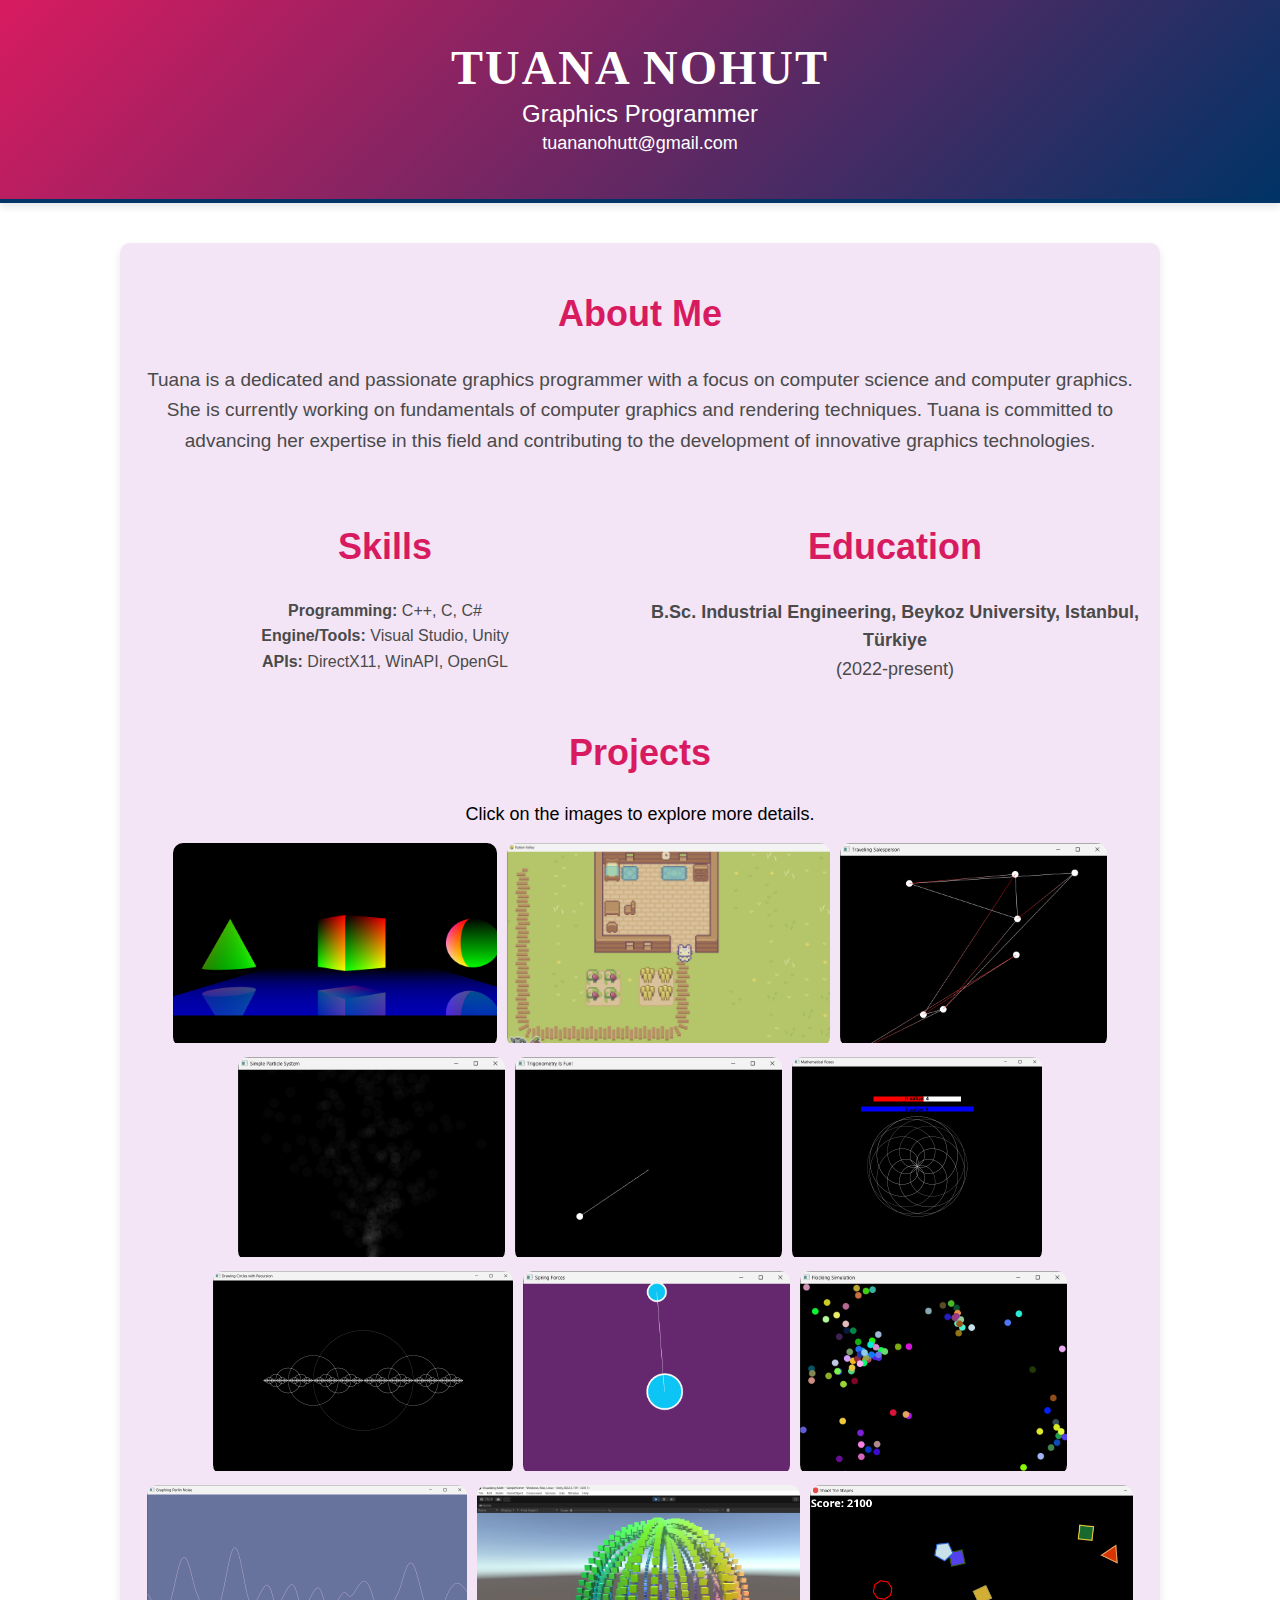
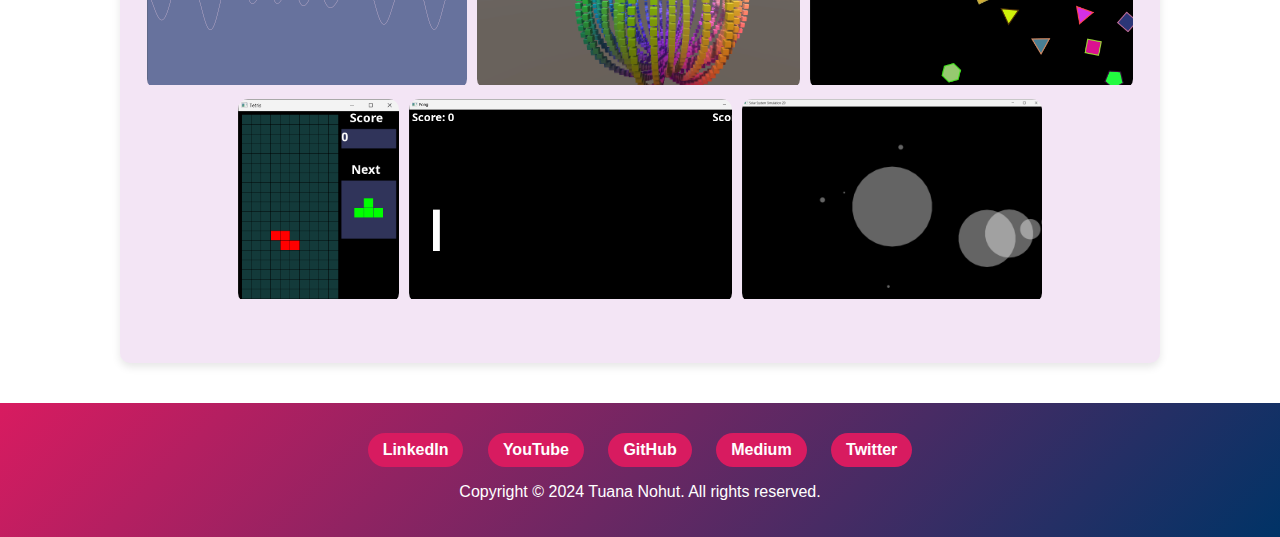
==== index.html @ 63b3abe5 "index.html updated" ====
<!DOCTYPE html>
<html lang="en">

<head>
  <meta charset="UTF-8">
  <meta http-equiv="X-UA-Compatible" content="IE=edge">
  <meta name="viewport" content="width=device-width, initial-scale=1.0">
  
  <meta name="description" content="Tuana Nohut is a passionate graphics programmer specializing in computer graphics and rendering techniques, currently learning DirectX11.">
  <meta name="keywords" content="Tuana Nohut, Graphics Programmer, DirectX11, Computer Graphics, Custom Engine, Rendering, Portfolio, WinAPI, C++, C#, Visual Studio, Unity">
  <meta name="author" content="Tuana Nohut">

  <meta property="og:title" content="Tuana Nohut">
  <meta property="og:description" content="Portfolio of Tuana Nohut, a passionate graphics programmer focusing on computer graphics and rendering techniques.">
  <meta property="og:image" content="https://tuananohut.github.io/images/Engine.png">
  <meta property="og:url" content="https://tuananohut.github.io">
  <meta property="og:type" content="website">

  <title>Tuana Nohut - Graphics Programmer</title>
  
  <link rel="stylesheet" type="text/css" href="styles.css">
</head>

<body>
  <header>
    <h1>TUANA NOHUT</h1>
    <p class="subtitle">Graphics Programmer</p>
    <p class="contact-info">tuananohutt@gmail.com</p>
  </header>

  <main>
    <section class="about-me">
      <div class="about-text">
        <h2>About Me</h2>
        <p>Tuana is a dedicated and passionate graphics programmer with a focus on computer science and computer graphics. She is currently working on fundamentals of computer graphics and rendering techniques. Tuana is committed to advancing her expertise in this field and contributing to the development of innovative graphics technologies.</p>
      </div>
    </section>

    <section class="skills-interests">
      <div class="skills">
        <h2>Skills</h2>
        <ul>
          <li><b>Programming:</b> C++, C, C#</li>
          <li><b>Engine/Tools:</b> Visual Studio, Unity</li>
          <li><b>APIs:</b> DirectX11, WinAPI, OpenGL</li>
        </ul>
      </div>
      <div class="interests">
        <h2>Education</h2>
        <p style = "font-size:18px;"><b>B.Sc. Industrial Engineering, Beykoz University, Istanbul, Türkiye</b> <br>(2022-present)</p>
      </div>
    </section>

    <section class="project-gallery">
      <h2>Projects</h2>
      <div>
	<p style = "color: black; font-size: 18px;">
	  Click on the images to explore more details. 
	</p>
      </div>

      <div class="gallery">
	<!-- Custom Engine -->
        <div class="gallery-item" onclick="openModal('CustomEngine')">
          <img src="images/Engine/Engine_08.png" alt="Custom Engine Project by Tuana Nohut">
        </div>

	<!-- Pydew Valley -->
	<div class="gallery-item" onclick="openModal('Pydew Valley')">
	  <img src="images/PydewValley/pydewvalley.png" alt="Stardew Valley Clone by Tuana Nohut">
	</div>
	
	<!-- Visualizing Traveling Salesperson -->
        <div class="gallery-item" onclick="openModal('VisualizingTravelingSalesperson')">
	  <img src="images/traveling_salesperson.png" alt="Visualizing Traveling Salesperson by Tuana Nohut">
	</div>
	
	<!-- Simple Particle System -->
	<div class="gallery-item" onclick="openModal('SimpleParticleSystem')">
	  <img src="images/particle.png" alt="Simple Particle System by Tuana Nohut">
	</div>

	<!-- Trigonometry and Polar Coordinates -->
	<div class="gallery-item" onclick="openModal('Trigonometry')">
	  <img src="images/trigonometry.png" alt="Trigonometry and Polar Coordinates by Tuana Nohut">
	</div>

	<!-- Mathematical Roses -->
	<div class="gallery-item" onclick="openModal('Mathematical Roses')">
	  <img src="images/mathematical_roses.png" alt="Trigonometry and Polar Coordinates by Tuana Nohut">
	</div>

	<!-- Drawing Circles with Recursion -->
	<div class="gallery-item" onclick="openModal('CircleRecursion')">
	  <img src="images/Recursion/recursion.png" alt="Drawing Circles with Recursion by Tuana Nohut">
	</div>

	<!-- Spring Forces -->
	<div class="gallery-item" onclick="openModal('SpringForces')">
	  <img src="images/spring_forces.png" alt="Spring Forces by Tuana Nohut">
	</div>

	<!-- Flocking Simulation -->
	<div class="gallery-item" onclick="openModal('FlockingSimulation')">
	  <img src="images/Flocking_Simulation/flocking_simulation.png" alt="Flocking Simulation by Tuana Nohut">
	</div>

	<!-- Graphing Perlin Noise -->
	<div class="gallery-item" onclick="openModal('PerlinNoise')">
	  <img src="images/perlin_noise.png" alt="Graphing Perlin Noise by Tuana Nohut">
	</div>

	<!-- Visualizing Math -->
	<div class="gallery-item" onclick="openModal('VisualizingMath')">
	  <img src="images/Visualizing_Math/visualizing_math.png" alt="Visualizing Math by Tuana Nohut">
	</div>
	
	<!-- Shoot The Shapes -->
	<div class="gallery-item" onclick="openModal('ShootTheShapes')">
	  <img src="images/shoot_the_shapes.png" alt="Shoot The Shapes by Tuana Nohut">
	</div>

	<!-- Tetris -->
	<div class="gallery-item" onclick="openModal('Tetris')">
	  <img src="images/tetris.png" alt="Tetris Clone by Tuana Nohut">
	</div>

	<!-- Pong -->
	<div class="gallery-item" onclick="openModal('Pong')">
	  <img src="images/pong.png" alt="Pong Clone by Tuana Nohut">
	</div>

	<!-- Solar System 2D -->
	<div class="gallery-item" onclick="openModal('SolarSystem')">
	  <img src="images/solarsystem2d.png" alt="Solar System 2D by Tuana Nohut">
	</div>
	
      </div>
    </section>
  </main>

<div id="CustomEngine" class="modal">
    <div class="modal-content">
      <span class="close" onclick="closeModal('CustomEngine')">&times;</span>
      <div class="modal-image">
        <div class="slideshow-container">
          <img class="mySlidesEngine" src="images/Engine/Engine_08.png" alt="Custom Engine by Tuana Nohut">
          <img class="mySlidesEngine" src="images/Engine/Engine.png" alt="Custom Engine by Tuana Nohut">
          <img class="mySlidesEngine" src="images/Engine/Engine_01.png" alt="Custom Engine by Tuana Nohut">
          <img class="mySlidesEngine" src="images/Engine/Engine_02.png" alt="Custom Engine by Tuana Nohut">
          <img class="mySlidesEngine" src="images/Engine/Engine_03.png" alt="Custom Engine by Tuana Nohut">
          <img class="mySlidesEngine" src="images/Engine/Engine_04.png" alt="Custom Engine by Tuana Nohut">
          <img class="mySlidesEngine" src="images/Engine/Engine_05.png" alt="Custom Engine by Tuana Nohut">
          <img class="mySlidesEngine" src="images/Engine/Engine_06.png" alt="Custom Engine by Tuana Nohut">
          <img class="mySlidesEngine" src="images/Engine/Engine_07.png" alt="Custom Engine by Tuana Nohut">
          <img class="mySlidesEngine" src="images/Engine/Engine_09.png" alt="Custom Engine by Tuana Nohut">
          <img class="mySlidesEngine" src="images/Engine/Engine_10.png" alt="Custom Engine by Tuana Nohut">
          <img class="mySlidesEngine" src="images/Engine/Engine_11.png" alt="Custom Engine by Tuana Nohut">
          <img class="mySlidesEngine" src="images/Engine/Engine_12.png" alt="Custom Engine by Tuana Nohut">
          <img class="mySlidesEngine" src="images/Engine/Engine_13.png" alt="Custom Engine by Tuana Nohut">
          <img class="mySlidesEngine" src="images/Engine/Engine_14.png" alt="Custom Engine by Tuana Nohut">
          <img class="mySlidesEngine" src="images/Engine/Engine_15.png" alt="Custom Engine by Tuana Nohut">
          <img class="mySlidesEngine" src="images/Engine/Engine_16.png" alt="Custom Engine by Tuana Nohut">
          <img class="mySlidesEngine" src="images/Engine/Engine_17.png" alt="Custom Engine by Tuana Nohut">
          <img class="mySlidesEngine" src="images/Engine/Engine_18.png" alt="Custom Engine by Tuana Nohut">
          <img class="mySlidesEngine" src="images/Engine/Engine_19.png" alt="Custom Engine by Tuana Nohut">
          <img class="mySlidesEngine" src="images/Engine/Engine_20.png" alt="Custom Engine by Tuana Nohut">
          <img class="mySlidesEngine" src="images/Engine/Engine_21.png" alt="Custom Engine by Tuana Nohut">
	  <img class="mySlidesEngine" src="images/Engine/Engine_22.png" alt="Custom Engine by Tuana Nohut">
	  <img class="mySlidesEngine" src="images/Engine/Engine_23.png" alt="Custom Engine by Tuana Nohut">
	  <img class="mySlidesEngine" src="images/Engine/Engine_24.png" alt="Custom Engine by Tuana Nohut">
	</div>
        <button class="prev" onclick="plusSlidesEngine(-1)">&#10094;</button>
        <button class="next" onclick="plusSlidesEngine(1)">&#10095;</button>
      </div>
      <div class="modal-details">
        <h3>Custom Engine</h3>
        <p>I am learning rendering techniques with DirectX11. You can follow my progress on LinkedIn, GitHub or YouTube. Also you can check the other images.</p>
        <p>Check my work:</p>
        <a href="https://youtube.com/playlist?list=PLXrxdHvhMCuDurn_0heADnFvAuU0MJ2qA&si=ySpctmbEfdgCIBZp" target="_blank">YouTube</a><br>
        <a href="https://github.com/tuananohut/CustomEngine" target="_blank">Source Code</a><br>
        <a href="https://www.rastertek.com/tutdx11win10.html" target="_blank">Reference</a>
      </div>
    </div>
</div>
  
  <div id="VisualizingTravelingSalesperson" class="modal">
    <div class="modal-content">
      <span class="close" onclick="closeModal('VisualizingTravelingSalesperson')">&times;</span>
      <div class="modal-image">
        <img src="images/traveling_salesperson.png" alt="Visualizing Traveling Salesperson by Tuana Nohut">
      </div>
      <div class="modal-details">
        <h3>Visualizing Traveling Salesperson</h3>
        <p>I visualized traveling salesperson algorithm. I used SFML and C++. You can look at references from GitHub readme.md file. Click "Source Code" for this.</p>
        <p>Check my work:</p>
        <a href="https://youtu.be/nqyQTMZwQA8?si=VSeB0KNUMo5zTRPr" target="_blank">YouTube</a><br>
        <a href="https://github.com/tuananohut/traveling-salesperson" target="_blank">Source Code</a><br>
      </div>
    </div>
  </div>

  <div id="SimpleParticleSystem" class="modal">
    <div class="modal-content">
      <span class="close" onclick="closeModal('SimpleParticleSystem')">&times;</span>
      <div class="modal-image">
        <img src="images/particle.png" alt="Simple Particle System by Tuana Nohut">
      </div>
      <div class="modal-details">
        <h3>Simple Particle System</h3>
        <p>I made a simple smoke simulation. I used SFML and C++.</p>
        <p>Check my work:</p>
        <a href="https://youtu.be/wW0GMuNqeJ4?si=YPN0PwxymUhNhwdQ" target="_blank">YouTube</a><br>
        <a href="https://github.com/tuananohut/Simple-Particle-System" target="_blank">Source Code</a><br>
      </div>
    </div>
  </div>

  <div id="Trigonometry" class="modal">
    <div class="modal-content">
      <span class="close" onclick="closeModal('Trigonometry')">&times;</span>
      <div class="modal-image">
        <img src="images/trigonometry.png" alt="Trigonometry and Polar Coordinates by Tuana Nohut">
      </div>
      <div class="modal-details">
        <h3>Trigonometry Is Fun!</h3>
        <p>I made a simple pendulum to understand trigonometry and polar coordinates.</p>
        <p>Check my work:</p>
        <a href="https://youtu.be/r-9fOhEAdUI" target="_blank">YouTube</a><br>
        <a href="https://github.com/tuananohut/Trigonometry-and-Polar-Coordinates" target="_blank">Source Code</a><br>
      </div>
    </div>
  </div>

  <div id="Mathematical Roses" class="modal">
    <div class="modal-content">
      <span class="close" onclick="closeModal('Mathematical Roses')">&times;</span>
      <div class="modal-image">
        <img src="images/mathematical_roses.png" alt="Trigonometry and Polar Coordinates by Tuana Nohut">
      </div>
      <div class="modal-details">
        <h3>Mathematical Roses</h3>
        <p>This a rose drawing application. What is a rose? A rose is the set of points in polar coordinates specified by the polar equation.</p>
	
	<div class="polar-equation">
          <p><strong>Polar Equations:</strong></p>
          <p>
            x = r * cos(k * a)<br>
            y = r * sin(k * b)<br>
            k = n/d
          </p>
	</div>
	
	<div class="interaction">
          <p>
            When you run the program, you can change the <span style="color: red;">n</span> and <span style="color: blue;">d</span> values to draw any shape from the picture below. 
            Press <span style="color: red;">n</span> to increase the red values and <span style="color: blue;">d</span> to increase the blue values.
        </p>
	  </div>
	
	<div class="references">
	  <p>For more information, you can check the references.</p>
	</div>
	
        <p>Check my work:</p>
        <a href="https://youtu.be/vepaVo9sTKY" target="_blank">YouTube</a><br>
        <a href="https://github.com/tuananohut/Mathematical-Roses" target="_blank">Source Code</a><br>
      </div>
    </div>
  </div>

  <div id="CircleRecursion" class="modal">
    <div class="modal-content">
      <span class="close" onclick="closeModal('CircleRecursion')">&times;</span>
      <div class="modal-image">
        <div class="slideshow-container">
          <img class="mySlidesCircle" src="images/Recursion/recursion.png" alt="Drawing Circles with Recursion by Tuana Nohut">
          <img class="mySlidesCircle" src="images/Recursion/recursion_01.png" alt="Drawing Circles with Recursion by Tuana Nohut">
        </div>
        <button class="prev" onclick="plusSlidesCircle(-1)">&#10094;</button>
        <button class="next" onclick="plusSlidesCircle(1)">&#10095;</button>
      </div>
      <div class="modal-details">
        <h3>Drawing Circles with Recursion</h3>
        <p>I learned recursion with this project!</p>
        <p>Check my work:</p>
        <a href="https://github.com/tuananohut/Drawing-Circles-with-Recursion" target="_blank">Source Code</a><br>
      </div>
    </div>
  </div>

  <div id="SpringForces" class="modal">
    <div class="modal-content">
      <span class="close" onclick="closeModal('SpringForces')">&times;</span>
      <div class="modal-image">
        <img src="images/spring_forces.png" alt="Spring Forces by Tuana Nohut">
      </div>
      <div class="modal-details">
        <h3>Spring Forces</h3>
        <p>I wrote a simple pendulum and spring code in SFML.</p>
        <p>Check my work:</p>
        <a href="https://youtu.be/TKZr7178US4" target="_blank">YouTube</a><br>
        <a href="https://github.com/tuananohut/Spring-Forces-SFML" target="_blank">Source Code</a><br>
      </div>
    </div>
  </div>

  <div id="FlockingSimulation" class="modal">
    <div class="modal-content">
      <span class="close" onclick="closeModal('FlockingSimulation')">&times;</span>
      <div class="modal-image">
        <div class="slideshow-container">
          <img class="mySlidesFlocking" src="images/Flocking_Simulation/flocking_simulation.png" alt="Flocking Simulation by Tuana Nohut">
          <img class="mySlidesFlocking" src="images/Flocking_Simulation/flocking_simulation_01.png" alt="Drawing Circles with Recursion by Tuana Nohut">
        </div>
        <button class="prev" onclick="plusSlidesFlocking(-1)">&#10094;</button>
        <button class="next" onclick="plusSlidesFlocking(1)">&#10095;</button>
      </div>
      <div class="modal-details">
        <h3>Flocking Simulation</h3>
        <p>This is a flocking simulation. I used SFML and C++.</p>
        <p>Check my work:</p>
	<a href="https://youtu.be/e7WxNZbxggs?si=vYFcbT8S5t950qdn" target="_blank">YouTube - Black and White</a><br>
	<a href="https://youtu.be/SjnZw9wFwO8?si=SPj4jDEAlIt4fA5C" target="_blank">YouTube - Colorful</a><br>	
        <a href="https://github.com/tuananohut/Flocking-Simulation" target="_blank">Source Code</a><br>
      </div>
    </div>
  </div>

  <div id="PerlinNoise" class="modal">
    <div class="modal-content">
      <span class="close" onclick="closeModal('PerlinNoise')">&times;</span>
      <div class="modal-image">
        <img src="images/perlin_noise.png" alt="Graphing Perlin Noise by Tuana Nohut">
      </div>
      <div class="modal-details">
        <h3>Graphing Perlin Noise</h3>
        <p>I learned perlin noise algorithm and I created waves with perlin noise.</p>
        <p>Check my work:</p>
        <a href="https://youtu.be/xSdBC9wOSz0" target="_blank">YouTube</a><br>
        <a href="https://github.com/tuananohut/Graphing-Perlin-Noise-1D" target="_blank">Source Code</a><br>
      </div>
    </div>
  </div>

  <div id="VisualizingMath" class="modal">
    <div class="modal-content">
      <span class="close" onclick="closeModal('VisualizingMath')">&times;</span>
      <div class="modal-image">
        <div class="slideshow-container">
          <img class="mySlidesVisualizingMath" src="images/Visualizing_Math/visualizing_math.png" alt="Visualizing Math by Tuana Nohut">
          <img class="mySlidesVisualizingMath" src="images/Visualizing_Math/visualizing_math_01.png" alt="Visualizing Math by Tuana Nohut">
	  <img class="mySlidesVisualizingMath" src="images/Visualizing_Math/visualizing_math_02.png" alt="Visualizing Math by Tuana Nohut">
	  <img class="mySlidesVisualizingMath" src="images/Visualizing_Math/visualizing_math_03.png" alt="Visualizing Math by Tuana Nohut">
        </div>
        <button class="prev" onclick="plusSlidesVisualizingMath(-1)">&#10094;</button>
        <button class="next" onclick="plusSlidesVisualizingMath(1)">&#10095;</button>
      </div>
      <div class="modal-details">
        <h3>Visualizing Math</h3>
        <p>I visualized mathematical functions in Unity.</p>
        <p>Check my work:</p>
	<a href="https://youtube.com/playlist?list=PLXrxdHvhMCuB9xStEw5fY3mhtqFjA0Hci&si=V4LU8d3KzTCir-Z7" target="_blank">YouTube</a><br>	
        <a href="https://github.com/tuananohut/Visualizing-Math" target="_blank">Source Code - 1D Visualization</a><br>
	<a href="https://github.com/tuananohut/Visualizing-Math-2" target="_blank">Source Code - 2D Visualization</a><br>
	<a href="https://github.com/tuananohut/Visualizing-Math-3" target="_blank">Source Code - 3D Visualization</a><br>
      </div>
    </div>
  </div>

  <div id="ShootTheShapes" class="modal">
    <div class="modal-content">
      <span class="close" onclick="closeModal('ShootTheShapes')">&times;</span>
      <div class="modal-image">
        <img src="images/shoot_the_shapes.png" alt="Shoot The Shapes by Tuana Nohut">
      </div>
      <div class="modal-details">
        <h3>Shoot The Shapes</h3>
        <p>This is Shoot The Shapes. Shoot The Shapes is my first game in C++. This game is about shooting the shapes!</p>
	<h4>What Did I Learn This Project?</h4>
	<ul>
	  <li>Entity Component System</li>
	  <li>Factory Design Pattern</li>
	  <li>SFML</li>
	  <li>Memory allocation</li>
	  <li>Smart pointers</li>
	  <li>Dynamic arrays</li>
	  <li>File management</li>
	  <li>Modern C++</li>
	</ul>
        <p>Check my work:</p>
        <a href="https://github.com/tuananohut/shoot-the-shapes" target="_blank">Source Code</a><br>
	<a href="https://www.linkedin.com/posts/tuana-nohut-196136278_sfml-cpp-cplusplus-activity-7119013876691578880-of__?utm_source=share&utm_medium=member_desktop" target="_blank">LinkedIn - Video</a><br>	
      </div>
    </div>
  </div>

  <div id="Tetris" class="modal">
    <div class="modal-content">
      <span class="close" onclick="closeModal('Tetris')">&times;</span>
      <div class="modal-image">
        <img src="images/tetris.png" alt="Tetris Clone by Tuana Nohut">
      </div>
      <div class="modal-details">
        <h3>Tetris</h3>
        <p>This is tetris clone.</p>
        <p>Check my work:</p>
        <a href="https://youtu.be/BikR5HZnKiw" target="_blank">YouTube</a><br>
        <a href="https://github.com/tuananohut/Tetris" target="_blank">Source Code</a><br>
      </div>
    </div>
  </div>
  
  <div id="Pong" class="modal">
    <div class="modal-content">
      <span class="close" onclick="closeModal('Pong')">&times;</span>
      <div class="modal-image">
        <img src="images/pong.png" alt="Pong Clone by Tuana Nohut">
      </div>
      <div class="modal-details">
        <h3>Pong</h3>
        <p>This is pong clone.</p>
        <p>Check my work:</p>
        <a href="https://youtu.be/LFKVBaVG3yY" target="_blank">YouTube</a><br>
        <a href="https://github.com/tuananohut/Pong" target="_blank">Source Code</a><br>
      </div>
    </div>
  </div>

  <div id="SolarSystem" class="modal">
    <div class="modal-content">
      <span class="close" onclick="closeModal('SolarSystem')">&times;</span>
      <div class="modal-image">
        <img src="images/solarsystem2d.png" alt="Solar System 2D by Tuana Nohut">
      </div>
      <div class="modal-details">
        <h3>Solar System 2D</h3>
        <p>This is 2D solar system simulation.</p>
        <p>Check my work:</p>
        <a href="https://youtu.be/-GN2rE0cNx0" target="_blank">YouTube</a><br>
        <a href="https://github.com/tuananohut/Solar-System-2D" target="_blank">Source Code</a><br>
      </div>
    </div>
  </div>

  <div id="Pydew Valley" class="modal">
    <div class="modal-content">
      <span class="close" onclick="closeModal('Pydew Valley')">&times;</span>
      <div class="modal-image">
        <div class="slideshow-container">
          <img class="mySlidesPydewValley" src="images/PydewValley/pydewvalley.png" alt="Stardew Valley Clone by Tuana Nohut">
          <img class="mySlidesPydewValley" src="images/PydewValley/pydewvalley_01.png" alt="Stardew Valley Clone by Tuana Nohut">
        </div>
        <button class="prev" onclick="plusSlidesPydewValley(-1)">&#10094;</button>
        <button class="next" onclick="plusSlidesPydewValley(1)">&#10095;</button>
      </div>
      <div class="modal-details">
        <h3>Pydew Valley</h3>
        <p>This is Pydew Valley. Pydew Valley is a clone of Stardew Valley. This game is a type of farming simulation. I made this with Pygame.</p>
        <p>Check my work:</p>
	<a href="https://www.linkedin.com/posts/tuana-nohut-196136278_kar%C5%9F%C4%B1n%C4%B1zda-stardew-valley-oyunundan-esinlenerek-activity-7103710678003163136-yrwp?utm_source=share&utm_medium=member_desktop" target="_blank">LinkedIn - Video</a><br>	
        <a href="https://github.com/tuananohut/pydew_valley" target="_blank">Source Code</a><br>
      </div>
    </div>
  </div>
  
  
  <footer>
    <div class="social-links">
      <a href="https://www.linkedin.com/in/tuana-nohut-196136278/" class="social-link" target="_blank">LinkedIn</a>
      <a href="https://www.youtube.com/channel/UCNBeSNEOY48MG_F8daze-OQ" class="social-link" target="_blank">YouTube</a>
      <a href="https://github.com/tuananohut" class="social-link" target="_blank">GitHub</a>
      <a href="https://medium.com/@tkane_n" class="social-link" target="_blank">Medium</a>
      <a href="https://twitter.com/tkane_n" class="social-link" target="_blank">Twitter</a>
    </div>
    <div class="copyright">
         <p>Copyright © 2024 Tuana Nohut. All rights reserved.</p>
      </div>
  </footer>

  <script src="script.js"></script>

</body>

</html>
---- styles.css ----
body {
  font-family: 'Segoe UI', Tahoma, Geneva, Verdana, sans-serif;
  background: linear-gradient(135aeg, #d81b60, #003366);
  /* Gradient from pinkish purple to navy blue */
  margin: 0;
  padding: 0;
  color: #4a4a4a;
}

header {
  background: linear-gradient(135deg, #d81b60, #003366);
  padding: 40px 20px;
  /* Increased padding for header */
  text-align: center;
  box-shadow: 0 4px 8px rgba(0, 0, 0, 0.1);
  border-bottom: 4px solid #003366;
  /* Navy blue border at the bottom */
  position: relative;
  /* Position relative for header */
}

header h1 {
  color: #fff;
  margin: 0;
  font-size: 48px;
  letter-spacing: 2px;
  font-family: 'Georgia', serif;
}

header .subtitle{
  color: #fff;
  margin: 5px 0;
  font-size: 24px; 
  font-family: 'Arial', sans-serif;
}

header .contact-info {
  color: #fff;
  margin: 5px 0;
  font-size: 18px; 
  font-family: 'Arial', sans-serif;
}

main {
  max-width: 1000px;
  margin: 40px auto;
  padding: 20px;
  text-align: center;
  flex-direction: column;
  background-color: #f3e5f5;
  border-radius: 10px;
  box-shadow: 0 4px 8px rgba(0, 0, 0, 0.1);
}

.about-me {
  /*display: flex;
  justify-content: center;
  flex-direction: column;*/
  align-items: center;
  margin-bottom: 40px;
}

.about-text {
 /* max-width: 600px;
  text-align: left;*/
    width: 100%;
}

.about-text h2 {
  font-size: 36px;
  color: #d81b60;
}

.about-text p {
  font-size: 20px;
  line-height: 1.6;
}

.skills-interests {
  display: flex;
  justify-content: space-between;
  text-align: center;
  gap: 20px;
}

.skills,
.interests {
  flex: 1;
  margin: 0;
  text-align: center;
}

.skills h2,
.interests h2 {
  font-size: 24px;
  color: #d81b60;
  text-align: center;
}

.about-text p,
.skills p,
.interests p {
  font-size: 19px;
  line-height: 1.6;
}

.skills ul,
.interests ul {
  list-style-type: none;
  padding: 0;
}

.skills li,
.interests li {
  font-size: 16px;
  line-height: 1.6;
}

.project-gallery {
    margin-bottom: 40px;
    color: #d81b60;
}

.about-text h2,
.skills h2,
.interests h2 {
  font-size: 36px;
  color: #d81b60;
}

.project-gallery h2 {
  font-size: 36px;
  color: #d81b60;
}

.gallery {
    display: flex;
    flex-wrap: wrap;
    justify-content: center;
    gap: 10px;
}

.gallery-item {
  flex: 0 1 auto;
  /* width: 300px;*/
  max-width: calc(33.33% - 10px); 
  border-radius: 10px;
  overflow: hidden;
  position: relative;
  cursor: pointer; 
}

.gallery-item img {
  width: auto;
  height: 100%;
  /*max-width: 100%;*/
  max-height: 200px;
  /*display: block;*/
  object-fit: contain;
}

.modal {
  display: none;
  position: fixed;
  z-index: 1;
  left: 0;
  top: 0;
  width: 100%;
  height: 100%;
  overflow: auto;
  background-color: rgba(0, 0, 0, 0.5);
  align-items: center;
  justify-content: center;
}

.modal-content {
  background-color: #fefefe;
  margin: 15% auto;
  padding: 20px;
  border: 1px solid #888;
  border-radius: 10px;
  width: 80%;
  max-width: 900px;
  display: flex;
  flex-direction: row;
}

.modal-image {
  flex: 1;
  padding: 20px;
}

.modal-image img {
  max-width: 100%;
  max-height: 400px;
  margin-right: 20px;
}

.modal-details {
  flex: 1;
  padding: 20px;
  color: #333;
  max-width: 600px;
}

.close {
  position: absolute;
  top: 20px;
  right: 30px;
  color: #333;
  font-size: 40px;
  font-weight: bold;
  cursor: pointer;
}

.close:hover,
.close:focus {
  color: #d81b60;
  text-decoration: none;
  cursor: pointer;
}

.modal-details h3 {
  margin-top: 0;
}

.modal-details a {
  display: inline-block;
  margin-top: 10px;
  text-decoration: none;
  color: #d81b60;
  font-weight: bold;
}

.modal-details a:hover {
  text-decoration: underline;
}

footer {
  background: linear-gradient(135deg, #d81b60, #003366);
  padding: 20px 0;
  text-align: center;
  color: #fff;
  transition: background 0.3s ease;
}

footer:hover {
  background: linear-gradient(135deg, #d81b60, #003366);
}

.social-links {
  margin-top: 10px;
  text-align: center;
}

.social-link {
  display: inline-block;
  margin: 0 10px;
  text-decoration: none;
  color: #fff;
  font-weight: bold;
  background-color: #d81b60;
  border-radius: 20px;
  padding: 8px 15px;
  transition: background-color 0.3s ease, transform 0.3s ease;
}

.social-link:hover {
  background-color: #002244;
  transform: translateY(-2px);
}

.mySlides {
    display: none;
    width: 100%;
    height: auto;
    transition: opacity 0.5s ease;
}

.mySlides.show {
    display: block;
    opacity: 1;
}

.prev, .next {
  cursor: pointer;
  position: absolute;
  top: 50%;
  transform: translateY(-50%);
  width: auto;
  padding: 16px;
  color: white;
  font-weight: bold;
  font-size: 18px;
  border-radius: 50%;
  background-color: rgba(0, 0, 0, 0.6); 
  border: none;
  transition: 0.3s;
  user-select: none;
}

.prev {
    left: 16px;
    border-radius: 3px 3px 3px 3px;
}

.next {
  right: 16px;
  border-radius: 3px 3px 3px 3px;
}

.prev:hover, .next:hover {
  background-color: rgba(0, 0, 0, 0.8);
  transform: translateY(-50%)  scale(1.2);
}

.close {
  color: white;
  float: right;
  font-size: 28px;
  font-weight: bold;
  cursor: pointer;
}

.close:hover, .close:focus {
  color: #f44336; 
  text-decoration: none;
  cursor: pointer;
}

.modal-image {
    position: relative;
}

.slideshow-container {
  position: relative;
  max-width: 100%;
  display: flex;
  justify-content: center;
  align-items: center;
}
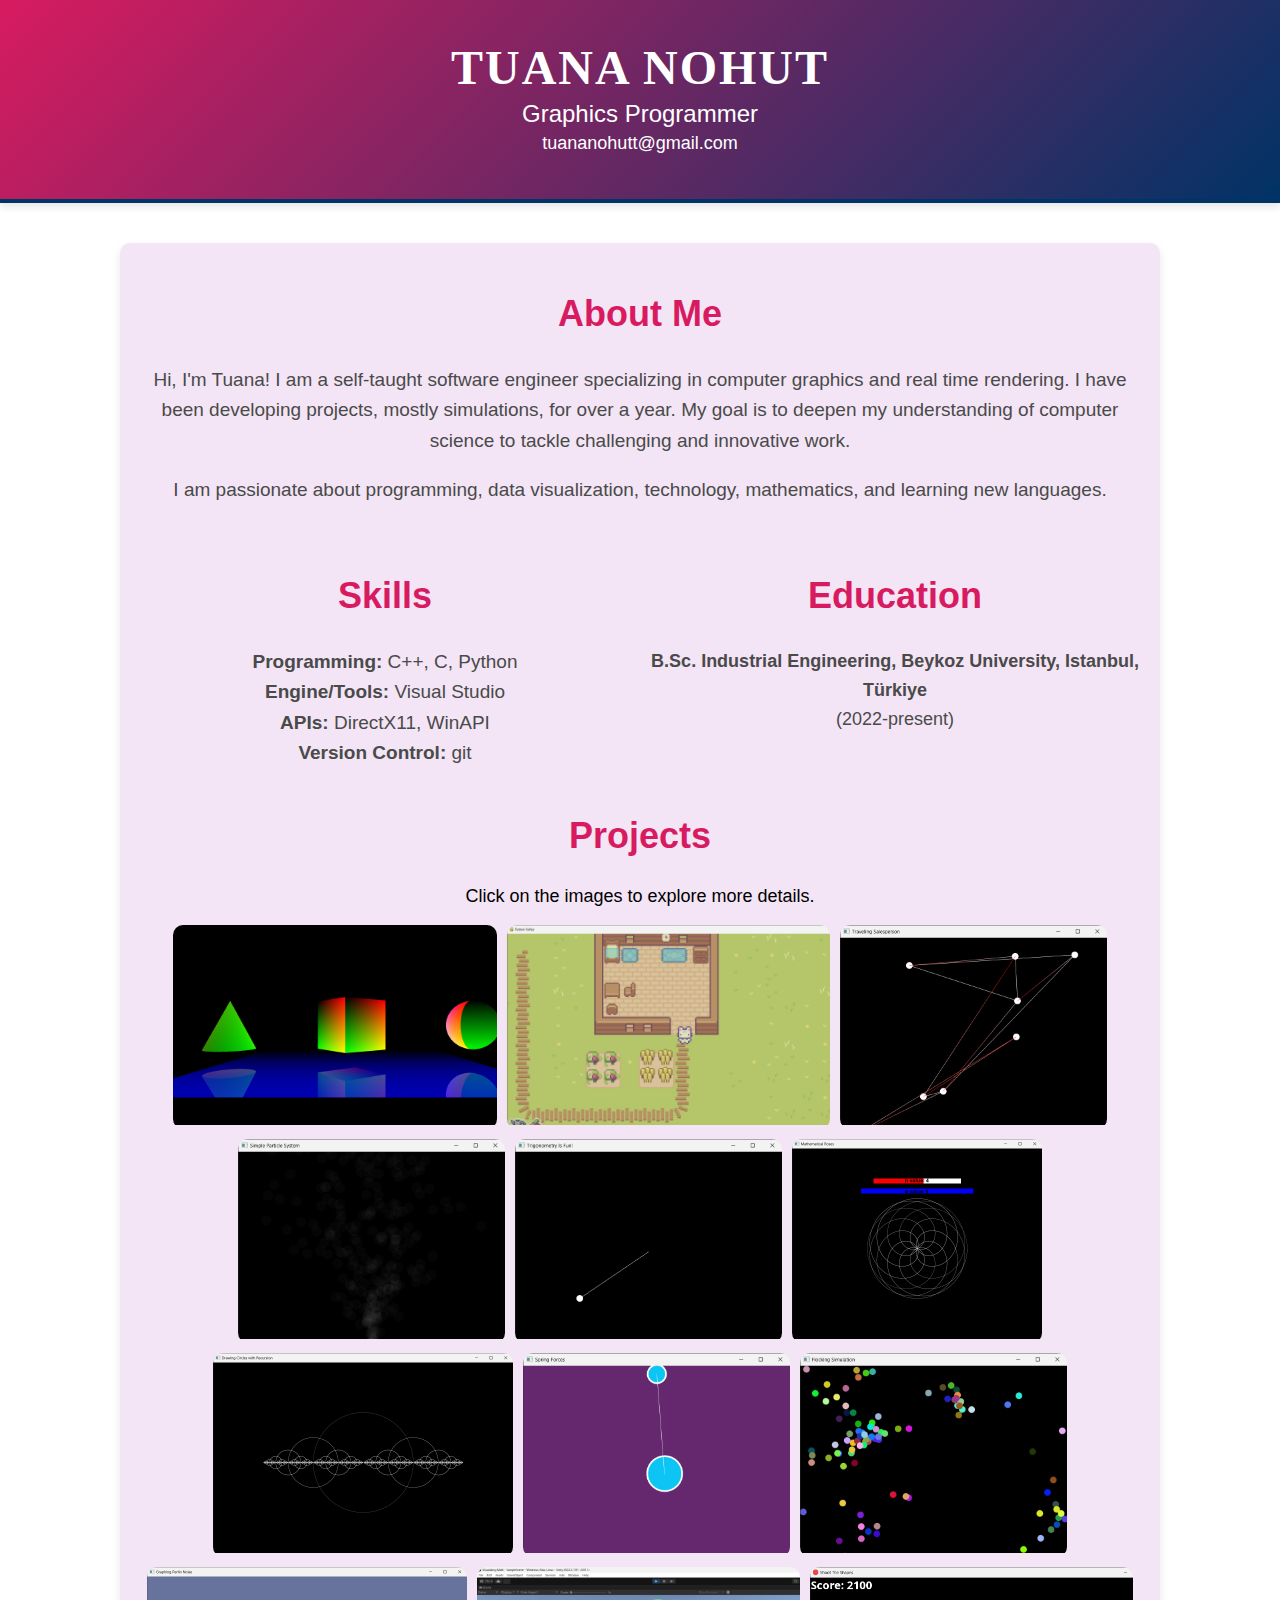
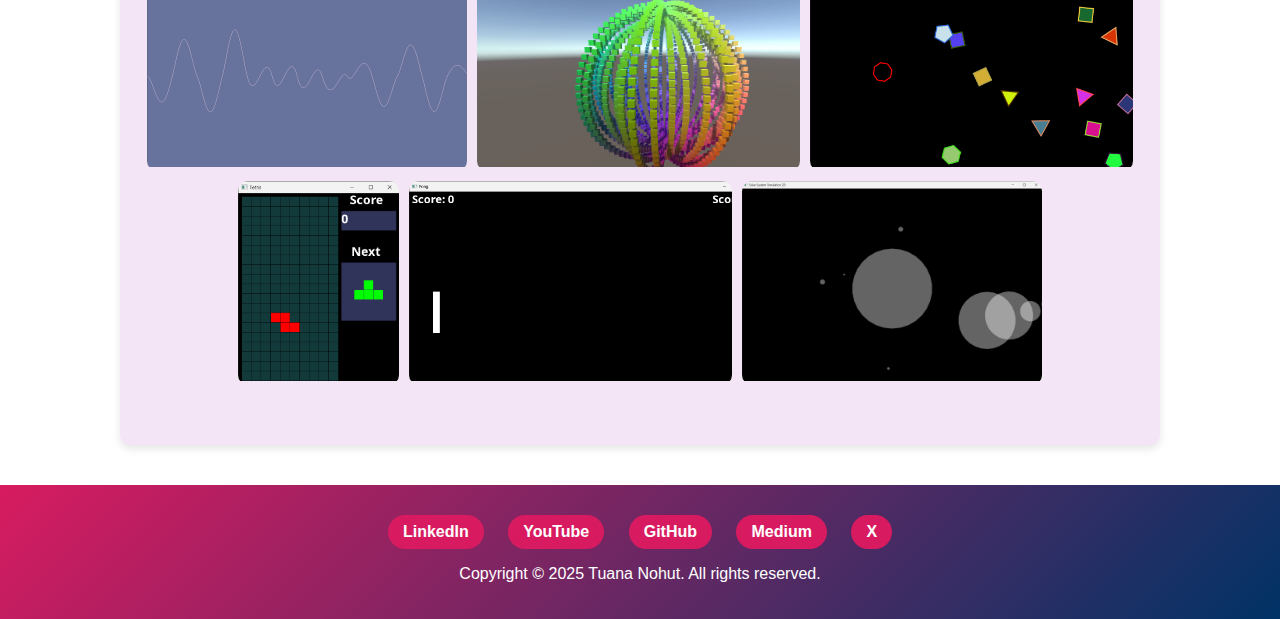
==== commit 7fbdbbf8: "website updated" ====
--- a/index.html
+++ b/index.html
@@ -32,7 +32,9 @@
     <section class="about-me">
       <div class="about-text">
         <h2>About Me</h2>
-        <p>Tuana is a dedicated and passionate graphics programmer with a focus on computer science and computer graphics. She is currently working on fundamentals of computer graphics and rendering techniques. Tuana is committed to advancing her expertise in this field and contributing to the development of innovative graphics technologies.</p>
+        <p>Hi, I'm Tuana! I am a self-taught software engineer specializing in computer graphics and real time rendering. I have been developing projects, mostly simulations, for over a year. My goal is to deepen my understanding of computer science to tackle challenging and innovative work.</p>
+
+	<p>I am passionate about programming, data visualization, technology, mathematics, and learning new languages.</p>
       </div>
     </section>
 
@@ -40,9 +42,10 @@
       <div class="skills">
         <h2>Skills</h2>
         <ul>
-          <li><b>Programming:</b> C++, C, C#</li>
-          <li><b>Engine/Tools:</b> Visual Studio, Unity</li>
-          <li><b>APIs:</b> DirectX11, WinAPI, OpenGL</li>
+          <li><b>Programming:</b> C++, C, Python</li>
+          <li><b>Engine/Tools:</b> Visual Studio</li>
+          <li><b>APIs:</b> DirectX11, WinAPI</li>
+	  <li><b>Version Control:</b> git</li>
         </ul>
       </div>
       <div class="interests">
@@ -169,6 +172,36 @@
 	  <img class="mySlidesEngine" src="images/Engine/Engine_22.png" alt="Custom Engine by Tuana Nohut">
 	  <img class="mySlidesEngine" src="images/Engine/Engine_23.png" alt="Custom Engine by Tuana Nohut">
 	  <img class="mySlidesEngine" src="images/Engine/Engine_24.png" alt="Custom Engine by Tuana Nohut">
+	  <img class="mySlidesEngine" src="images/Engine/Engine_25.png" alt="Custom Engine by Tuana Nohut">
+	  <img class="mySlidesEngine" src="images/Engine/Engine_26.png" alt="Custom Engine by Tuana Nohut">
+	  <img class="mySlidesEngine" src="images/Engine/Engine_27.png" alt="Custom Engine by Tuana Nohut">
+	  <img class="mySlidesEngine" src="images/Engine/Engine_28.png" alt="Custom Engine by Tuana Nohut">
+	  <img class="mySlidesEngine" src="images/Engine/Engine_29.png" alt="Custom Engine by Tuana Nohut">
+	  <img class="mySlidesEngine" src="images/Engine/Engine_30.png" alt="Custom Engine by Tuana Nohut">
+          <img class="mySlidesEngine" src="images/Engine/Engine_31.png" alt="Custom Engine by Tuana Nohut">
+          <img class="mySlidesEngine" src="images/Engine/Engine_32.png" alt="Custom Engine by Tuana Nohut">
+          <img class="mySlidesEngine" src="images/Engine/Engine_33.png" alt="Custom Engine by Tuana Nohut">
+          <img class="mySlidesEngine" src="images/Engine/Engine_34.png" alt="Custom Engine by Tuana Nohut">
+          <img class="mySlidesEngine" src="images/Engine/Engine_35.png" alt="Custom Engine by Tuana Nohut">
+	  <img class="mySlidesEngine" src="images/Engine/Engine_36.png" alt="Custom Engine by Tuana Nohut">
+	  <img class="mySlidesEngine" src="images/Engine/Engine_37.png" alt="Custom Engine by Tuana Nohut">
+	  <img class="mySlidesEngine" src="images/Engine/Engine_38.png" alt="Custom Engine by Tuana Nohut">
+	  <img class="mySlidesEngine" src="images/Engine/Engine_39.png" alt="Custom Engine by Tuana Nohut">
+	  <img class="mySlidesEngine" src="images/Engine/Engine_40.png" alt="Custom Engine by Tuana Nohut">
+	  <img class="mySlidesEngine" src="images/Engine/Engine_41.png" alt="Custom Engine by Tuana Nohut">
+	  <img class="mySlidesEngine" src="images/Engine/Engine_42.png" alt="Custom Engine by Tuana Nohut">
+	  <img class="mySlidesEngine" src="images/Engine/Engine_43.png" alt="Custom Engine by Tuana Nohut">
+	  <img class="mySlidesEngine" src="images/Engine/Engine_44.png" alt="Custom Engine by Tuana Nohut">
+	  <img class="mySlidesEngine" src="images/Engine/Engine_45.png" alt="Custom Engine by Tuana Nohut">
+	  <img class="mySlidesEngine" src="images/Engine/Engine_46.png" alt="Custom Engine by Tuana Nohut">
+	  <img class="mySlidesEngine" src="images/Engine/Engine_47.png" alt="Custom Engine by Tuana Nohut">
+	  <img class="mySlidesEngine" src="images/Engine/Engine_48.png" alt="Custom Engine by Tuana Nohut">
+	  <img class="mySlidesEngine" src="images/Engine/Engine_49.png" alt="Custom Engine by Tuana Nohut">
+	  <img class="mySlidesEngine" src="images/Engine/Engine_50.png" alt="Custom Engine by Tuana Nohut">
+	  <img class="mySlidesEngine" src="images/Engine/Engine_51.png" alt="Custom Engine by Tuana Nohut">
+	  <img class="mySlidesEngine" src="images/Engine/Engine_52.png" alt="Custom Engine by Tuana Nohut">
+	  <img class="mySlidesEngine" src="images/Engine/Engine_53.png" alt="Custom Engine by Tuana Nohut">
+	  <img class="mySlidesEngine" src="images/Engine/Engine_54.png" alt="Custom Engine by Tuana Nohut">
 	</div>
         <button class="prev" onclick="plusSlidesEngine(-1)">&#10094;</button>
         <button class="next" onclick="plusSlidesEngine(1)">&#10095;</button>
@@ -176,6 +209,7 @@
       <div class="modal-details">
         <h3>Custom Engine</h3>
         <p>I am learning rendering techniques with DirectX11. You can follow my progress on LinkedIn, GitHub or YouTube. Also you can check the other images.</p>
+	<p>April 2024 - January 2025</p>
         <p>Check my work:</p>
         <a href="https://youtube.com/playlist?list=PLXrxdHvhMCuDurn_0heADnFvAuU0MJ2qA&si=ySpctmbEfdgCIBZp" target="_blank">YouTube</a><br>
         <a href="https://github.com/tuananohut/CustomEngine" target="_blank">Source Code</a><br>
@@ -471,10 +505,10 @@
       <a href="https://www.youtube.com/channel/UCNBeSNEOY48MG_F8daze-OQ" class="social-link" target="_blank">YouTube</a>
       <a href="https://github.com/tuananohut" class="social-link" target="_blank">GitHub</a>
       <a href="https://medium.com/@tkane_n" class="social-link" target="_blank">Medium</a>
-      <a href="https://twitter.com/tkane_n" class="social-link" target="_blank">Twitter</a>
+      <a href="https://twitter.com/tkane_n" class="social-link" target="_blank">X</a>
     </div>
     <div class="copyright">
-         <p>Copyright © 2024 Tuana Nohut. All rights reserved.</p>
+         <p>Copyright © 2025 Tuana Nohut. All rights reserved.</p>
       </div>
   </footer>
 
--- a/styles.css
+++ b/styles.css
@@ -1,7 +1,6 @@
 body {
   font-family: 'Segoe UI', Tahoma, Geneva, Verdana, sans-serif;
   background: linear-gradient(135aeg, #d81b60, #003366);
-  /* Gradient from pinkish purple to navy blue */
   margin: 0;
   padding: 0;
   color: #4a4a4a;
@@ -10,13 +9,10 @@
 header {
   background: linear-gradient(135deg, #d81b60, #003366);
   padding: 40px 20px;
-  /* Increased padding for header */
   text-align: center;
   box-shadow: 0 4px 8px rgba(0, 0, 0, 0.1);
   border-bottom: 4px solid #003366;
-  /* Navy blue border at the bottom */
   position: relative;
-  /* Position relative for header */
 }
 
 header h1 {
@@ -112,7 +108,7 @@
 
 .skills li,
 .interests li {
-  font-size: 16px;
+  font-size: 19px;
   line-height: 1.6;
 }
 
@@ -287,32 +283,41 @@
   position: absolute;
   top: 50%;
   transform: translateY(-50%);
-  width: auto;
-  padding: 16px;
+  width: 40px; 
+  height: 60px; 
   color: white;
   font-weight: bold;
-  font-size: 18px;
-  border-radius: 50%;
-  background-color: rgba(0, 0, 0, 0.6); 
+  font-size: 16px;
+  background-color: rgba(0, 0, 0, 0.6);
   border: none;
-  transition: 0.3s;
+  transition: transform 0.3s ease, background-color 0.3s ease;
   user-select: none;
+  box-shadow: 0 4px 8px rgba(0, 0, 0, 0.2); 
+  border-radius: 10px; 
+  display: flex;
+  justify-content: center;
+  align-items: center;
 }
 
 .prev {
-    left: 16px;
-    border-radius: 3px 3px 3px 3px;
+  left: -10px;
 }
 
 .next {
-  right: 16px;
-  border-radius: 3px 3px 3px 3px;
+    right: 10px;
 }
 
 .prev:hover, .next:hover {
   background-color: rgba(0, 0, 0, 0.8);
-  transform: translateY(-50%)  scale(1.2);
-}
+  transform: translateY(-50%) scale(1.05); 
+}
+
+.prev:active, .next:active {
+  transform: translateY(-50%) scale(1);
+  box-shadow: 0 2px 4px rgba(0, 0, 0, 0.3); 
+}
+
+
 
 .close {
   color: white;
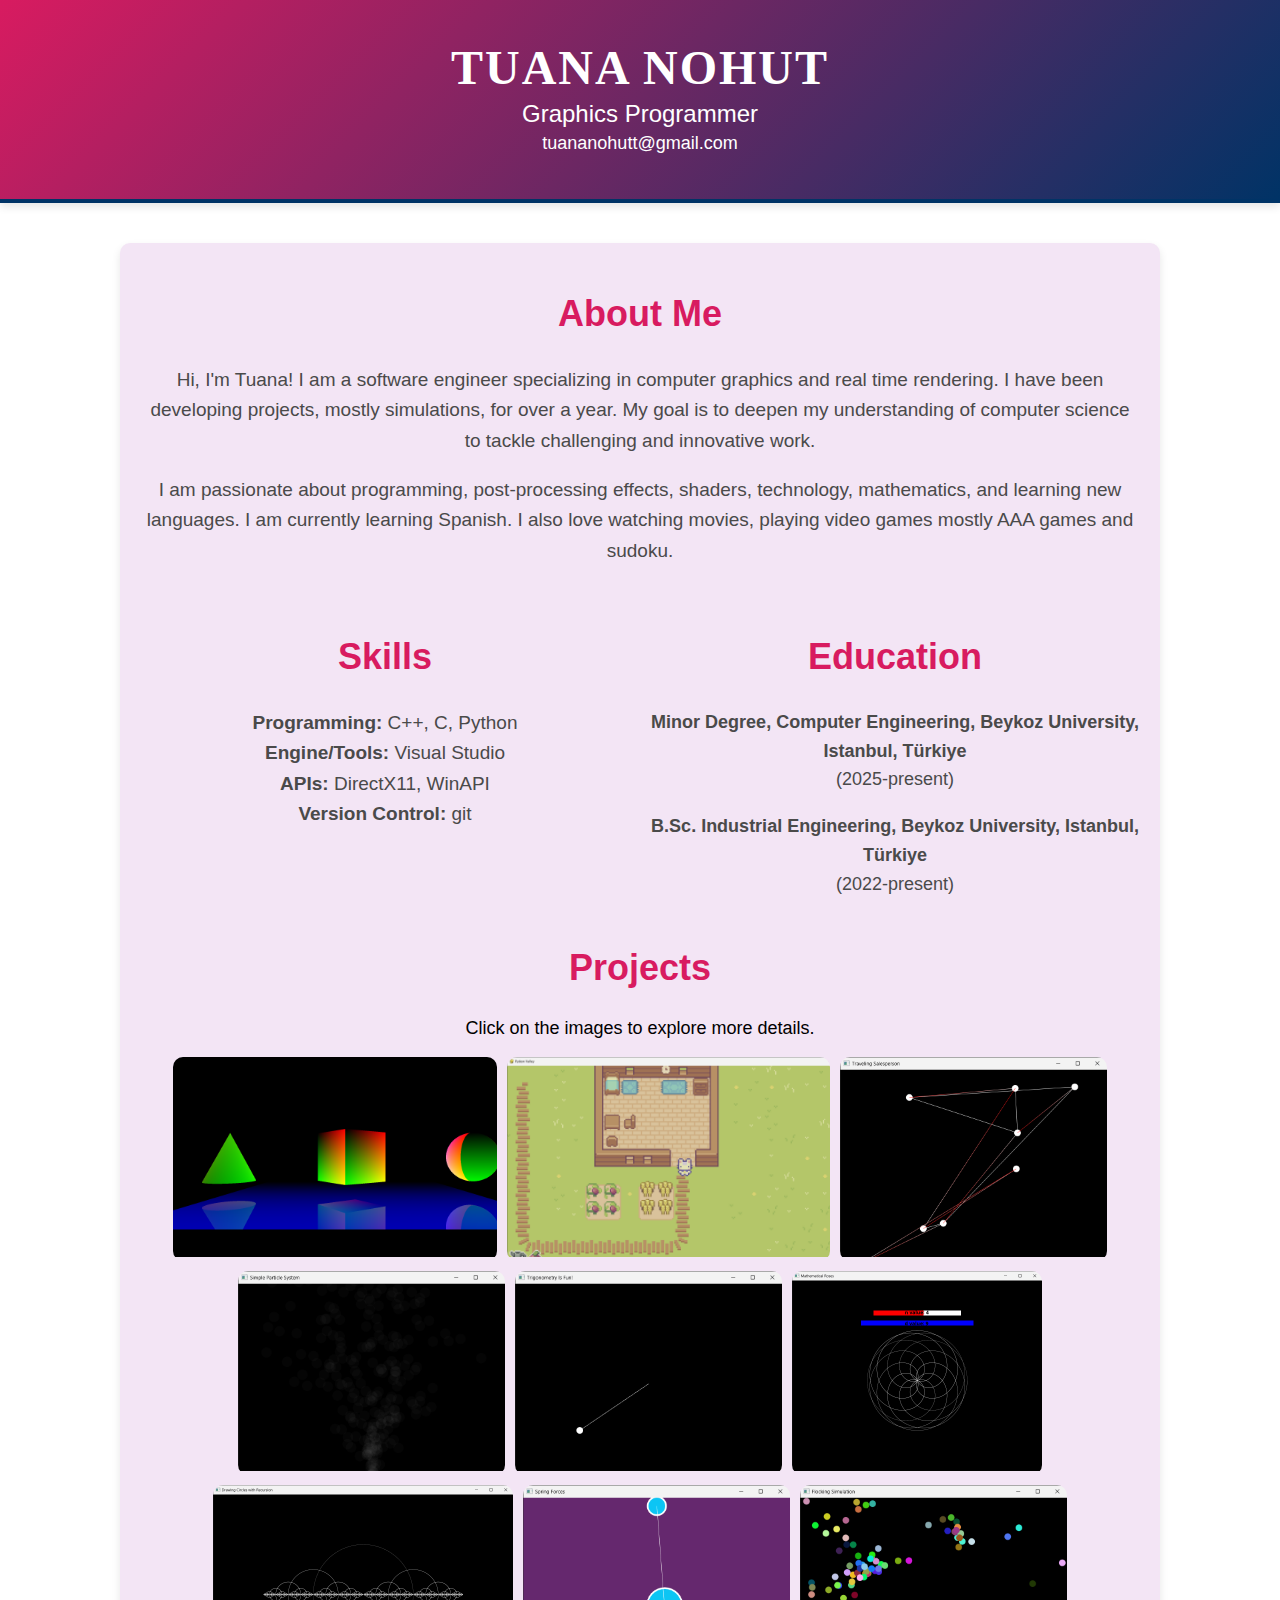
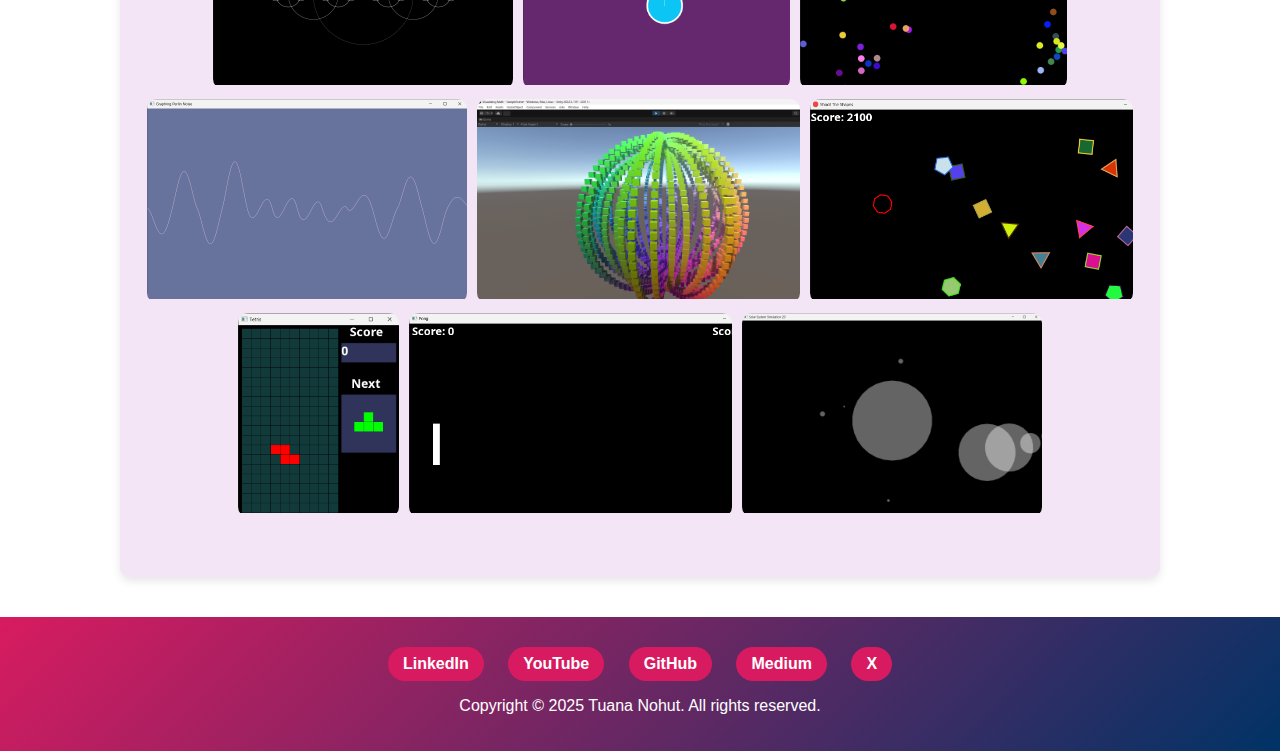
==== commit 3ef8257c: "index.html updated" ====
--- a/index.html
+++ b/index.html
@@ -32,9 +32,10 @@
     <section class="about-me">
       <div class="about-text">
         <h2>About Me</h2>
-        <p>Hi, I'm Tuana! I am a self-taught software engineer specializing in computer graphics and real time rendering. I have been developing projects, mostly simulations, for over a year. My goal is to deepen my understanding of computer science to tackle challenging and innovative work.</p>
-
-	<p>I am passionate about programming, data visualization, technology, mathematics, and learning new languages.</p>
+        <p>Hi, I'm Tuana! I am a software engineer specializing in computer graphics and real time rendering. I have been developing projects, mostly simulations, for over a year. My goal is to deepen my understanding of computer science to tackle challenging and innovative work.</p>
+
+	<p>I am passionate about programming, post-processing effects, shaders, technology, mathematics, and learning new languages. I am currently learning Spanish. I also love watching movies, playing video games mostly AAA games and sudoku.</p>
+
       </div>
     </section>
 
@@ -50,6 +51,7 @@
       </div>
       <div class="interests">
         <h2>Education</h2>
+        <p style = "font-size:18px;"><b>Minor Degree, Computer Engineering, Beykoz University, Istanbul, Türkiye</b> <br>(2025-present)</p>
         <p style = "font-size:18px;"><b>B.Sc. Industrial Engineering, Beykoz University, Istanbul, Türkiye</b> <br>(2022-present)</p>
       </div>
     </section>
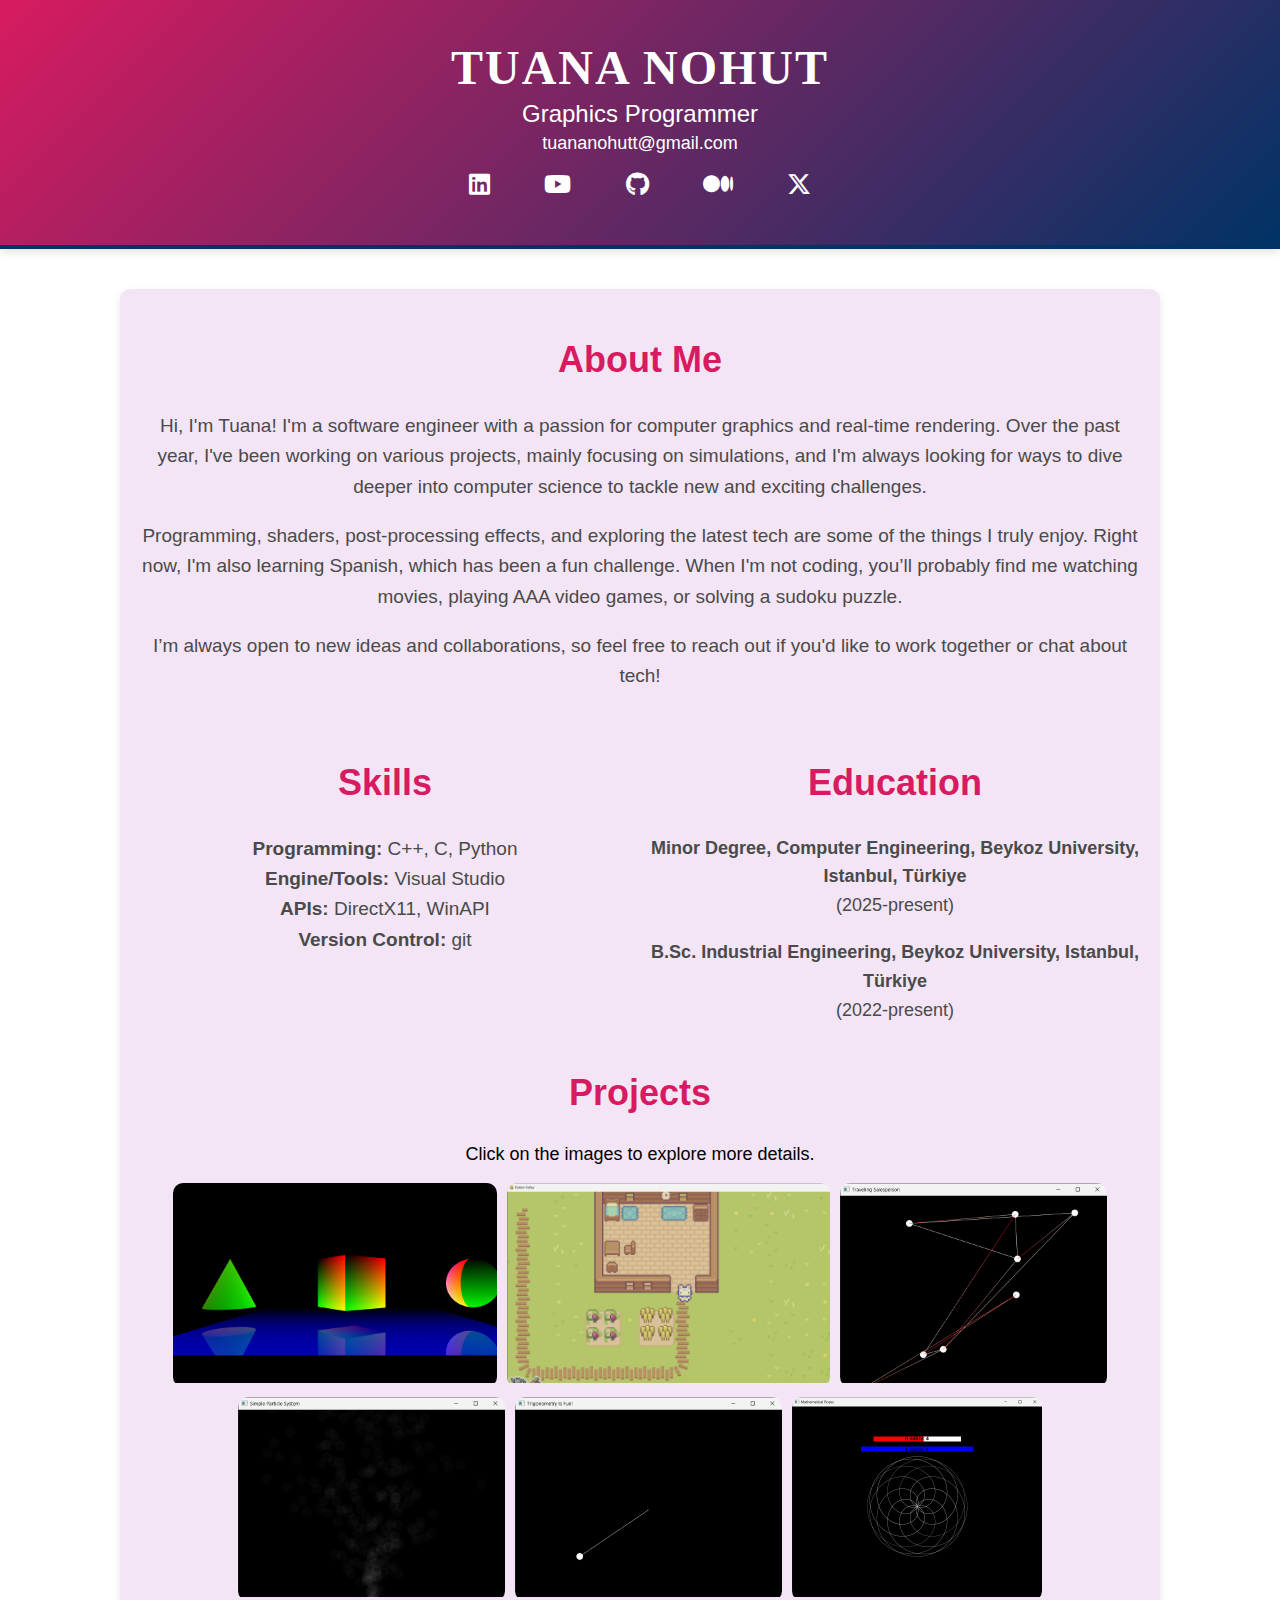
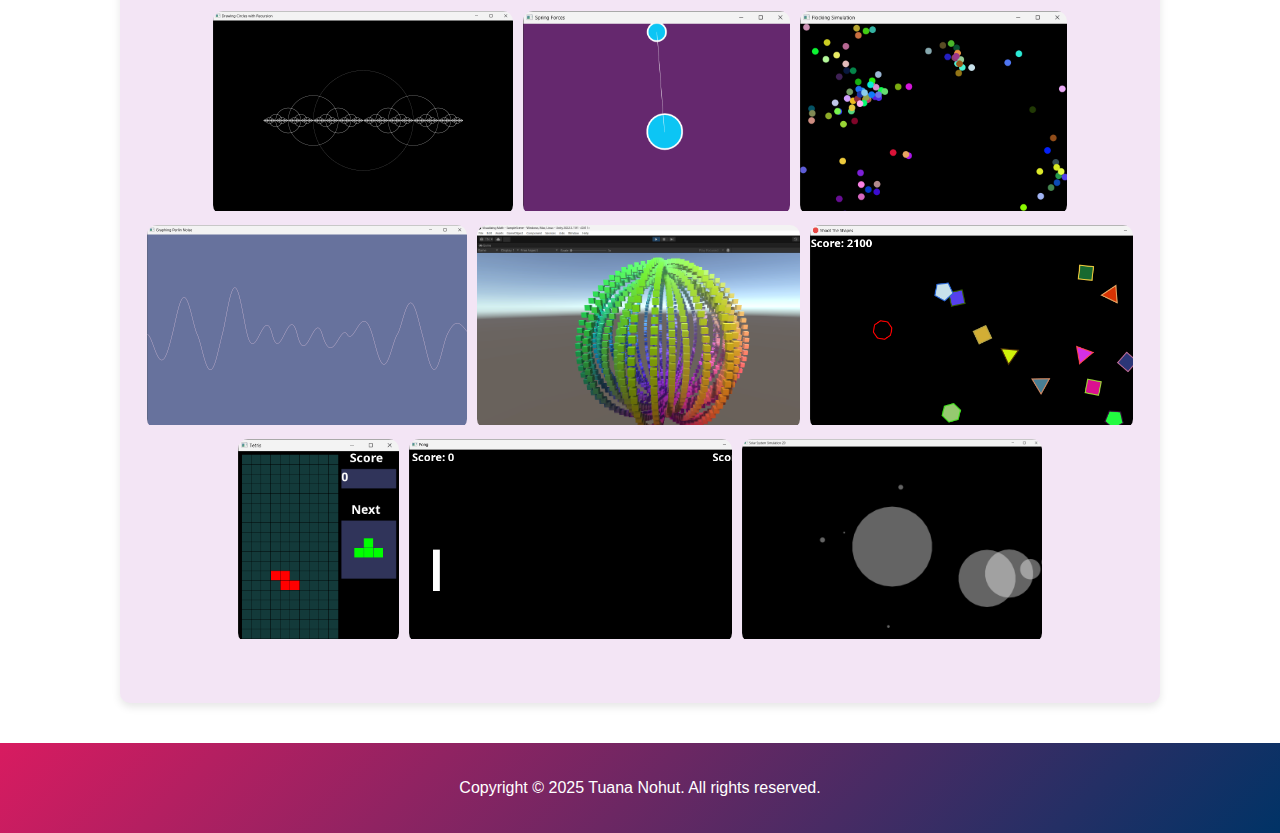
==== commit a67182c8: "new changes on design" ====
--- a/index.html
+++ b/index.html
@@ -19,6 +19,8 @@
   <title>Tuana Nohut - Graphics Programmer</title>
   
   <link rel="stylesheet" type="text/css" href="styles.css">
+  <link rel="stylesheet" href="https://cdnjs.cloudflare.com/ajax/libs/font-awesome/6.5.1/css/all.min.css">
+
 </head>
 
 <body>
@@ -26,16 +28,35 @@
     <h1>TUANA NOHUT</h1>
     <p class="subtitle">Graphics Programmer</p>
     <p class="contact-info">tuananohutt@gmail.com</p>
+
+  <div class="social-links">
+    <a href="https://www.linkedin.com/in/tuana-nohut-196136278/" class="social-link" target="_blank">
+      <i class="fab fa-linkedin"></i> 
+    </a>
+    <a href="https://www.youtube.com/channel/UCNBeSNEOY48MG_F8daze-OQ" class="social-link" target="_blank">
+      <i class="fab fa-youtube"></i> 
+    </a>
+    <a href="https://github.com/tuananohut" class="social-link" target="_blank">
+      <i class="fab fa-github"></i> 
+    </a>
+    <a href="https://medium.com/@tkane_n" class="social-link" target="_blank">
+      <i class="fab fa-medium"></i> 
+    </a>
+    <a href="https://twitter.com/tuananohutt" class="social-link" target="_blank">
+      <i class="fab fa-x-twitter"></i>
+    </a>
+  </div>
   </header>
 
   <main>
     <section class="about-me">
       <div class="about-text">
         <h2>About Me</h2>
-        <p>Hi, I'm Tuana! I am a software engineer specializing in computer graphics and real time rendering. I have been developing projects, mostly simulations, for over a year. My goal is to deepen my understanding of computer science to tackle challenging and innovative work.</p>
-
-	<p>I am passionate about programming, post-processing effects, shaders, technology, mathematics, and learning new languages. I am currently learning Spanish. I also love watching movies, playing video games mostly AAA games and sudoku.</p>
-
+        <p>Hi, I'm Tuana! I'm a software engineer with a passion for computer graphics and real-time rendering. Over the past year, I've been working on various projects, mainly focusing on simulations, and I'm always looking for ways to dive deeper into computer science to tackle new and exciting challenges.</p>
+
+	<p>Programming, shaders, post-processing effects, and exploring the latest tech are some of the things I truly enjoy. Right now, I'm also learning Spanish, which has been a fun challenge. When I'm not coding, you’ll probably find me watching movies, playing AAA video games, or solving a sudoku puzzle.</p>
+
+	<p>I’m always open to new ideas and collaborations, so feel free to reach out if you'd like to work together or chat about tech!</p>
       </div>
     </section>
 
@@ -501,20 +522,16 @@
   </div>
   
   
-  <footer>
-    <div class="social-links">
-      <a href="https://www.linkedin.com/in/tuana-nohut-196136278/" class="social-link" target="_blank">LinkedIn</a>
-      <a href="https://www.youtube.com/channel/UCNBeSNEOY48MG_F8daze-OQ" class="social-link" target="_blank">YouTube</a>
-      <a href="https://github.com/tuananohut" class="social-link" target="_blank">GitHub</a>
-      <a href="https://medium.com/@tkane_n" class="social-link" target="_blank">Medium</a>
-      <a href="https://twitter.com/tkane_n" class="social-link" target="_blank">X</a>
-    </div>
-    <div class="copyright">
-         <p>Copyright © 2025 Tuana Nohut. All rights reserved.</p>
-      </div>
-  </footer>
-
-  <script src="script.js"></script>
+<footer>
+
+  <div class="copyright">
+    <p>Copyright © 2025 Tuana Nohut. All rights reserved.</p>
+  </div>
+</footer>
+
+
+<script src="script.js"></script>
+
 
 </body>
 
--- a/styles.css
+++ b/styles.css
@@ -255,14 +255,20 @@
   text-decoration: none;
   color: #fff;
   font-weight: bold;
-  background-color: #d81b60;
+  background-color: linear-gradient(135deg, #d81b60, #003366);
   border-radius: 20px;
   padding: 8px 15px;
   transition: background-color 0.3s ease, transform 0.3s ease;
+  text-align: center; 
+}
+
+.social-link i {
+    font-size: 24px;
+    transition: transform 0.3s ease; 
 }
 
 .social-link:hover {
-  background-color: #002244;
+  background-color: linear-gradient(135deg, #d81b60, #003366);
   transform: translateY(-2px);
 }
 
